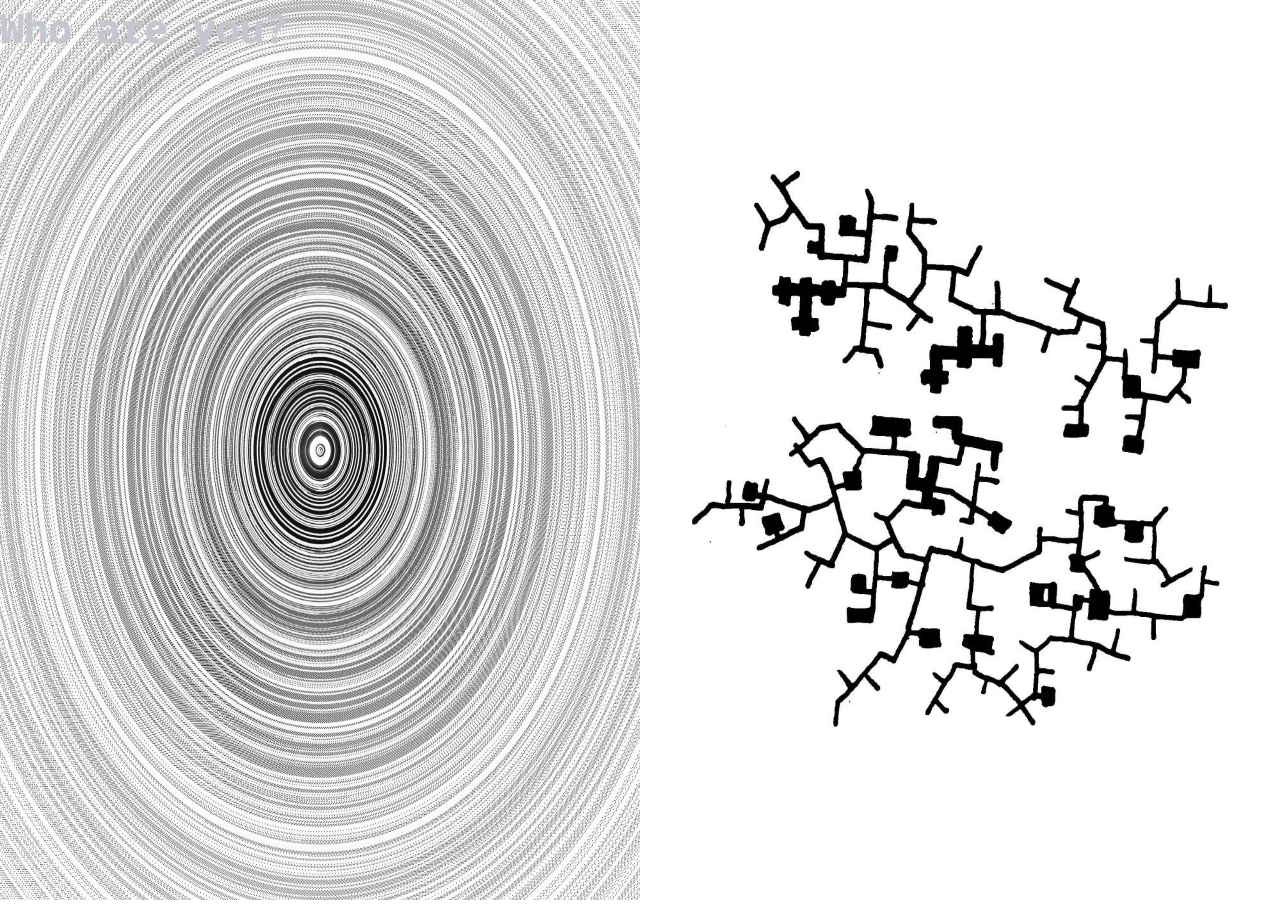
==== index.html @ 29445af3 "update" ====
<!DOCTYPE html>
<html lang="en" dir="ltr">
  <head>
    <meta charset="utf-8">
    <link rel="stylesheet" href="style.css">
    <title></title>
  </head>
  <body>
    <div class="mainContainer">


      <div class="sideByContainer">
        <div class="title">
          Who are you?
        </div>
        <a href="index01.html"><img src="image03.jpeg"></a>
        <a href="index02.html"><img src="image04.jpeg"></a>
      </div>

    </div>
  </body>
</html>
---- style.css ----
@import url('https://fonts.googleapis.com/css2?family=Noto+Sans+Mono:wght@300&display=swap');

body, html{
  cursor: url('manfigure.png')45 10, auto;
  padding: 0px;
  margin: 0px;
  height: 100%;
  min-height: 100vh;

  /* overflow: hidden; */
}

.mainContainer{
  font-size: 40px;
  font-family: 'Noto Sans Mono', monospace;
  font-weight: bold;
  color: #C5C6D0;

}
.title{
  display:flex;
  position:absolute;
  justify-content: center;

}
.sideByContainer{
  display: flex;
  flex-direction: row;

}

.sideByContainer img{
  width: 50vw;
  height: 100vh;
  /* width: 50vw; */
  /* height: 100vh; */
  /* object-fit: cover; */
}

/* .sideByContainer > a {
  width: 50%;
  height: 100vh;
  object-fit: cover;
} */
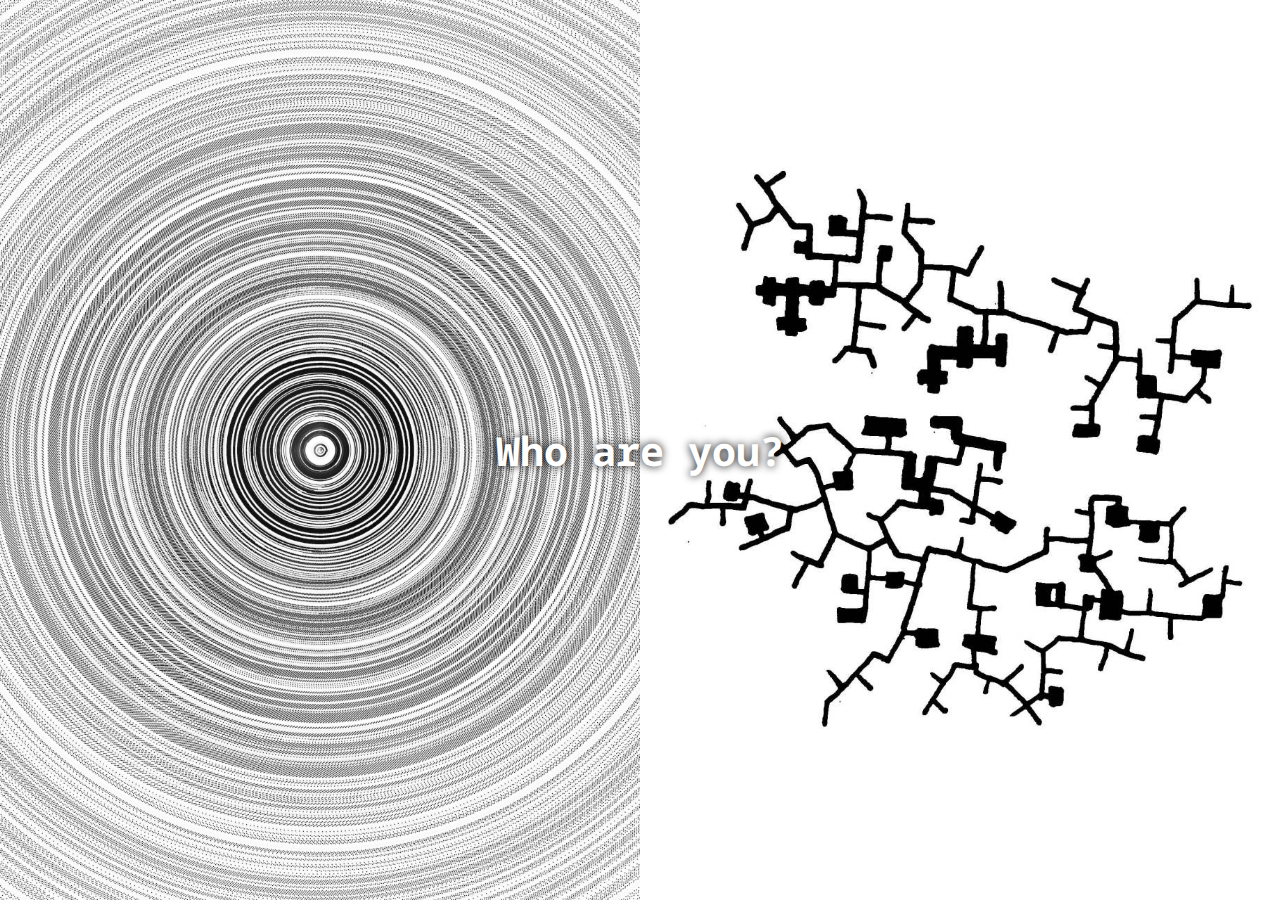
==== commit ae85b540: "update 10.31" ====
--- a/index.html
+++ b/index.html
@@ -9,7 +9,7 @@
     <div class="mainContainer">
 
 
-      <div class="sideByContainer">
+      <div class="sideByContainer effect">
         <div class="title">
           Who are you?
         </div>
--- a/style.css
+++ b/style.css
@@ -1,13 +1,30 @@
 @import url('https://fonts.googleapis.com/css2?family=Noto+Sans+Mono:wght@300&display=swap');
 
+* {
+  box-sizing: border-box;
+}
+
 body, html{
-  cursor: url('manfigure.png')45 10, auto;
   padding: 0px;
   margin: 0px;
   height: 100%;
   min-height: 100vh;
+  /* overflow: hidden; */
+}
 
-  /* overflow: hidden; */
+body, html, a {
+    cursor: url('manfigure.png')45 10, auto;
+}
+
+body#page04 {
+  background-image: url("image09.gif");
+  background-repeat: repeat;
+  color: black;
+}
+body#page05 {
+  background-image: url("bird.gif");
+  background-repeat: repeat;
+  color: black;
 }
 
 .mainContainer{
@@ -15,21 +32,33 @@
   font-family: 'Noto Sans Mono', monospace;
   font-weight: bold;
   color: #C5C6D0;
+}
+
+.title{
+  display: flex;
+  position: absolute;
+  width: 100%;
+  height: 100%;
+  justify-content: center;
+  align-items: center;
+  color: #fff;
+  /* background-color: #ff0072; */
+  pointer-events: none;
+  text-shadow: 0px 0px 8px #000000;
 
 }
-.title{
-  display:flex;
-  position:absolute;
-  justify-content: center;
 
-}
 .sideByContainer{
   display: flex;
   flex-direction: row;
+}
 
+img {
+  object-fit: cover;
 }
 
 .sideByContainer img{
+  /* position: relative; */
   width: 50vw;
   height: 100vh;
   /* width: 50vw; */
@@ -42,3 +71,124 @@
   height: 100vh;
   object-fit: cover;
 } */
+
+.page04Content {
+  display: flex;
+  height: 100vh;
+  flex-direction: column;
+}
+
+.bottomContent {
+  /* background-color: #ff0072; */
+  flex-grow: 1;
+  padding: 5vw;
+}
+
+a.finalLink, a:visited.finalLink {
+  text-decoration: none;
+  color: #000;
+}
+
+.finalButton {
+  /* background-color: #888; */
+  /* background: rgb(2,0,36,0.3);
+  background: linear-gradient(0deg, rgba(2,0,36,1) 0%, rgba(157,157,210,1) 35%, rgba(0,212,255,1) 100%);
+   */
+   background: rgb(2,0,36);
+   background: linear-gradient(90deg, rgba(2,0,36,1) 0%, rgba(25,9,121,0.5508578431372548) 35%, rgba(0,212,255,1) 100%);
+  /* border: 2px solid #222; */
+  border-radius: 30px;
+  height: 100%;
+  display: flex;
+  align-items: center;
+  justify-content: center;
+}
+
+.finalButton:hover {
+  background: rgb(2,0,36);
+background: linear-gradient(90deg, rgba(2,0,36,1) 0%, rgba(24,181,233,1) 0%, rgba(9,72,121,0.738532913165266) 57%, rgba(101,23,240,0.8113620448179272) 100%);
+}
+  .text{
+  height: 100vh;
+  background: rgb(2,0,36);
+  background: linear-gradient(90deg, rgba(2,0,36,1) 0%, rgba(24,181,233,0.7525385154061625) 0%, rgba(9,72,121,0.738532913165266) 57%, rgba(101,23,240,0.8113620448179272) 100%);
+  font-size: 35px;
+  font-family: 'Noto Sans Mono', monospace;
+  font-weight: bold;
+  color: #BEBEBE;
+  }
+  .text > .content{
+    padding-left: 25px;
+
+  }
+
+  .titles {
+    position: absolute;
+    top: 15%;
+    left: 0;
+    right: 0;
+  }
+
+  h1 {
+    font-size: 35px;
+    color: white;
+    font-family:  'Noto Sans Mono', monospace;
+    letter-spacing: 2px;
+    pointer-events: none;
+    font-weight: 100;
+    border: 0px;
+    margin: 0px;
+    text-align: center;
+    /*color: #7a9fd0;*/
+    color: #BEBEBE;
+  }
+
+  .typewriter h1 {
+    overflow: hidden; /* Ensures the content is not revealed until the animation */
+    border-right: .15em solid orange; /* The typwriter cursor */
+    white-space: nowrap; /* Keeps the content on a single line */
+    margin: 0 auto; /* Gives that scrolling effect as the typing happens */
+    letter-spacing: 2px; /* Adjust as needed */
+    animation:
+      typing 4s steps(30, end),
+      blink-caret .75s /*step-end*/steps(50, end) infinite;
+  }
+
+  /* The typing effect */
+  @-webkit-keyframes typing {
+    from { width: 0 }
+    to { width: 100% }
+  }
+
+  /* The typewriter cursor effect */
+  @-webkit-keyframes blink-caret {
+    from, to { border-color: transparent }
+    50% { border-color: orange; }
+  }
+  audio { display:none;}
+
+  .effect:hover .mask {
+   opacity: 1;
+   background-color:rgba(0,0,0,0.7);
+}
+
+.effect .mask {
+   opacity: 0;
+   overflow:visible;
+   box-sizing:border-box;
+   transition: all 0.4s ease-in-out;
+}
+  /* .text>button{
+
+    background-image: url(back_icon.png);
+     background-repeat: no-repeat;
+    /*background-position: 50% 50%; */
+    /* put the height and width of your image here */
+    /* height: 50px;
+    width: 200px;
+    border: none;
+  }
+
+  button span {
+    display: none;
+  } */
